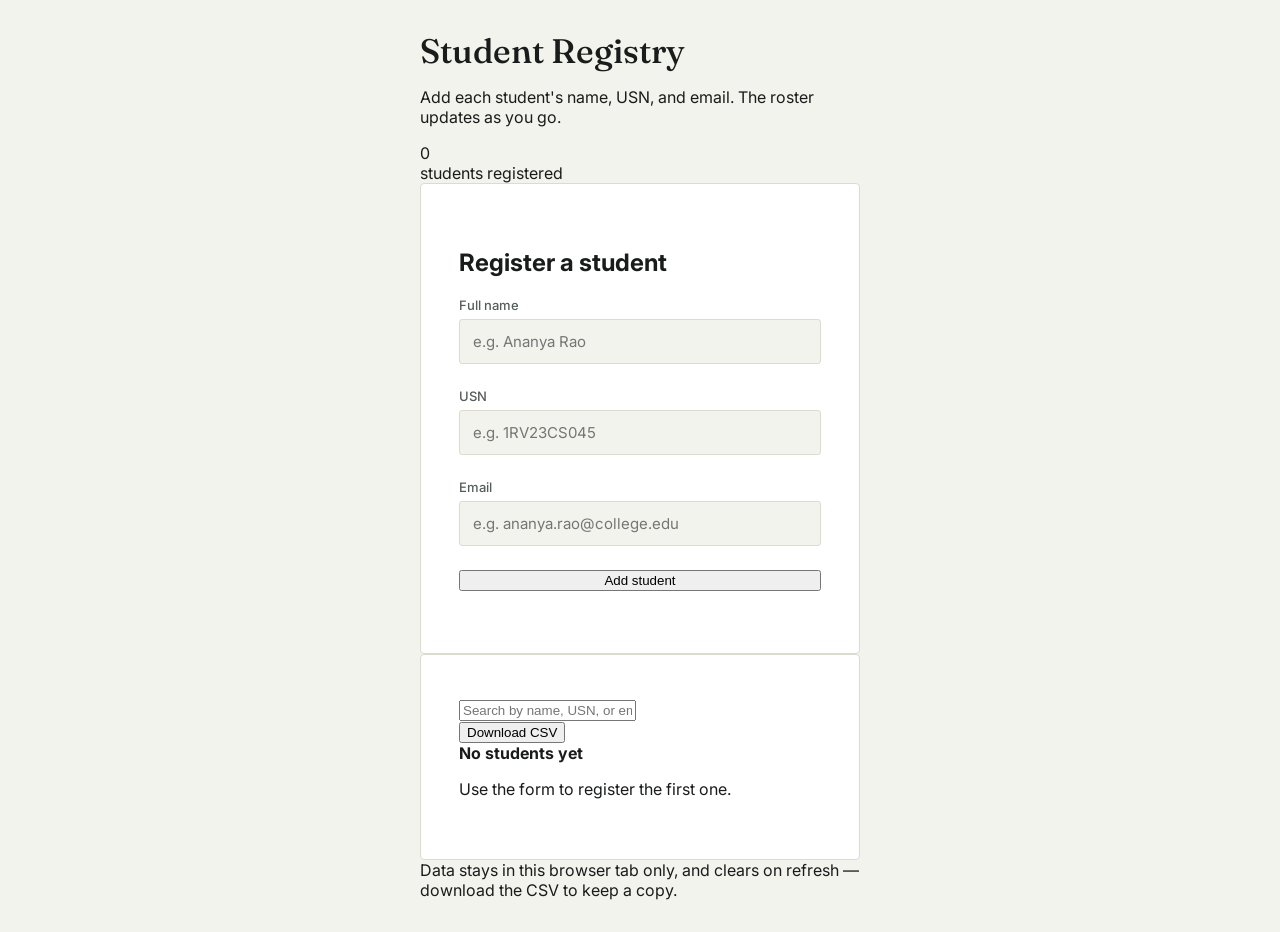
==== backup.html @ 2f06e31e "backup file" ====
<!DOCTYPE html>
<html lang="en">
<head>
<meta charset="UTF-8">
<meta name="viewport" content="width=device-width, initial-scale=1.0">
<title>Student Registry</title>
<link rel="preconnect" href="https://fonts.googleapis.com">
<link href="https://fonts.googleapis.com/css2?family=Lora:ital,wght@0,500;0,600;0,700;1,500&family=Inter:wght@400;500;600;700&family=JetBrains+Mono:wght@500;700&display=swap" rel="stylesheet">
<link rel="stylesheet" href="style.css">
</head>
<body>

<div class="wrap">
  <header>
    <div>
      <h1>Student Registry</h1>
      <p class="header-sub">Add each student's name, USN, and email. The roster updates as you go.</p>
    </div>
    <div class="count-block">
      <div class="count-num" id="countNum">0</div>
      <div class="count-label">students registered</div>
    </div>
  </header>

  <div class="layout">

    <!-- Registration form -->
    <div class="card">
      <h2>Register a student</h2>
      <form id="regForm" novalidate>
        <div class="field">
          <label for="nameInput">Full name</label>
          <input id="nameInput" type="text" placeholder="e.g. Ananya Rao" autocomplete="off">
          <div class="field-error" id="nameError"></div>
        </div>
        <div class="field">
          <label for="usnInput">USN</label>
          <input id="usnInput" type="text" placeholder="e.g. 1RV23CS045" autocomplete="off">
          <div class="field-error" id="usnError"></div>
        </div>
        <div class="field">
          <label for="emailInput">Email</label>
          <input id="emailInput" type="email" placeholder="e.g. ananya.rao@college.edu" autocomplete="off">
          <div class="field-error" id="emailError"></div>
        </div>
        <button type="submit">Add student</button>
        <div class="form-status" id="formStatus"></div>
      </form>
    </div>

    <!-- Roster -->
    <div class="card">
      <div class="roster-head">
        <div class="search-box">
          <input id="searchInput" type="text" placeholder="Search by name, USN, or email...">
        </div>
        <button class="export-btn" onclick="exportCSV()">Download CSV</button>
      </div>

      <div id="tableContainer">
        <!-- filled by JS -->
      </div>
    </div>

  </div>

  <footer>
    Data stays in this browser tab only, and clears on refresh — download the CSV to keep a copy.
  </footer>
</div>

<script>
  let students = [];
  let idCounter = 1;

  const form = document.getElementById('regForm');
  const nameInput = document.getElementById('nameInput');
  const usnInput = document.getElementById('usnInput');
  const emailInput = document.getElementById('emailInput');
  const searchInput = document.getElementById('searchInput');

  form.addEventListener('submit', function(e){
    e.preventDefault();
    clearErrors();

    const name = nameInput.value.trim();
    const usn = usnInput.value.trim().toUpperCase();
    const email = emailInput.value.trim();

    let hasError = false;

    if(!name){
      document.getElementById('nameError').textContent = 'Enter a name.';
      hasError = true;
    }

    if(!usn){
      document.getElementById('usnError').textContent = 'Enter a USN.';
      hasError = true;
    } else if(students.some(s => s.usn === usn)){
      document.getElementById('usnError').textContent = 'This USN is already registered.';
      hasError = true;
    }

    if(!email){
      document.getElementById('emailError').textContent = 'Enter an email.';
      hasError = true;
    } else if(!isValidEmail(email)){
      document.getElementById('emailError').textContent = 'That email doesn\'t look right.';
      hasError = true;
    }

    if(hasError) return;

    students.push({ id: idCounter++, name, usn, email });
    form.reset();
    nameInput.focus();
    showStatus(`Added ${name}.`);
    render();
  });

  function isValidEmail(email){
    return /^[^\s@]+@[^\s@]+\.[^\s@]+$/.test(email);
  }

  function clearErrors(){
    document.getElementById('nameError').textContent = '';
    document.getElementById('usnError').textContent = '';
    document.getElementById('emailError').textContent = '';
  }

  function showStatus(msg){
    const el = document.getElementById('formStatus');
    el.textContent = msg;
    setTimeout(() => { if(el.textContent === msg) el.textContent = ''; }, 2500);
  }

  function removeStudent(id){
    students = students.filter(s => s.id !== id);
    render();
  }

  function render(){
    const container = document.getElementById('tableContainer');
    const query = searchInput.value.trim().toLowerCase();

    const filtered = students.filter(s =>
      s.name.toLowerCase().includes(query) ||
      s.usn.toLowerCase().includes(query) ||
      s.email.toLowerCase().includes(query)
    );

    document.getElementById('countNum').textContent = students.length;

    if(students.length === 0){
      container.innerHTML = `
        <div class="empty-state">
          <strong>No students yet</strong>
          <p>Use the form to register the first one.</p>
        </div>`;
      return;
    }

    if(filtered.length === 0){
      container.innerHTML = `
        <div class="empty-state">
          <strong>No matches</strong>
          <p>Try a different search term.</p>
        </div>`;
      return;
    }

    let rows = filtered.map(s => `
      <tr>
        <td class="student-name">${escapeHTML(s.name)}</td>
        <td class="student-usn">${escapeHTML(s.usn)}</td>
        <td class="student-email">${escapeHTML(s.email)}</td>
        <td><button class="row-delete" onclick="removeStudent(${s.id})">Remove</button></td>
      </tr>`).join('');

    container.innerHTML = `
      <table>
        <thead>
          <tr>
            <th>Name</th>
            <th>USN</th>
            <th>Email</th>
            <th></th>
          </tr>
        </thead>
        <tbody>${rows}</tbody>
      </table>`;
  }

  function escapeHTML(str){
    const div = document.createElement('div');
    div.textContent = str;
    return div.innerHTML;
  }

  function exportCSV(){
    if(students.length === 0){
      showStatus('Nothing to export yet.');
      return;
    }
    let csv = 'Name,USN,Email\n';
    students.forEach(s => {
      csv += `"${s.name.replace(/"/g,'""')}","${s.usn.replace(/"/g,'""')}","${s.email.replace(/"/g,'""')}"\n`;
    });
    const blob = new Blob([csv], { type: 'text/csv' });
    const url = URL.createObjectURL(blob);
    const a = document.createElement('a');
    a.href = url;
    a.download = 'student-registry.csv';
    a.click();
    URL.revokeObjectURL(url);
  }

  searchInput.addEventListener('input', render);

  render();
</script>

</body>
</html>
---- style.css ----
@import url('https://fonts.googleapis.com/css2?family=Fraunces:opsz,wght@9..144,400;9..144,500;9..144,600&family=Inter:wght@400;500;600&display=swap');

:root {
  --paper: #f3f3ee;
  --card: #ffffff;
  --ink: #191c1a;
  --ink-soft: #565d58;
  --line: #dcdbd0;
  --teal: #24534b;
  --teal-dark: #163530;
  --gold: #c68a3e;
}

* { box-sizing: border-box; }

body {
  margin: 0;
  font-family: 'Inter', sans-serif;
  background: var(--paper);
  color: var(--ink);
  min-height: 100vh;
  display: flex;
  align-items: center;
  justify-content: center;
  padding: 32px 20px;
}

.wrap {
  width: 100%;
  max-width: 440px;
}

.mark {
  display: flex;
  align-items: center;
  gap: 10px;
  margin-bottom: 28px;
}

.mark .dot {
  width: 10px;
  height: 10px;
  border-radius: 50%;
  background: var(--gold);
}

.mark span {
  font-size: 14px;
  letter-spacing: 0.03em;
  color: var(--ink-soft);
}

.card {
  background: var(--card);
  border: 1px solid var(--line);
  border-radius: 4px;
  padding: 44px 38px;
}

h1 {
  font-family: 'Fraunces', serif;
  font-weight: 500;
  font-size: 34px;
  line-height: 1.15;
  margin: 0 0 12px;
}

.lede {
  color: var(--ink-soft);
  font-size: 15.5px;
  line-height: 1.6;
  margin: 0 0 32px;
}

.home-lede {
  color: var(--ink-soft);
  font-size: 15.5px;
  line-height: 1.6;
  margin: 0 0 36px;
  padding-bottom: 28px;
  border-bottom: 1px solid var(--line);
}

.actions {
  display: flex;
  flex-direction: column;
  gap: 12px;
}

.btn {
  display: block;
  width: 100%;
  padding: 14px 18px;
  border-radius: 3px;
  border: 1px solid transparent;
  font-family: 'Inter', sans-serif;
  font-size: 15px;
  font-weight: 500;
  cursor: pointer;
  text-align: center;
  text-decoration: none;
  transition: background 0.15s ease, border-color 0.15s ease, color 0.15s ease;
}

.btn-primary {
  background: var(--teal);
  color: #fdfdfb;
}

.btn-primary:hover { background: var(--teal-dark); }

.btn-secondary {
  background: transparent;
  color: var(--ink);
  border-color: var(--line);
}

.btn-secondary:hover { border-color: var(--ink); }

form {
  display: flex;
  flex-direction: column;
  gap: 18px;
}

.field {
  display: flex;
  flex-direction: column;
  gap: 6px;
}

.field label {
  font-size: 13px;
  font-weight: 500;
  color: var(--ink-soft);
}

.field input {
  font-family: 'Inter', sans-serif;
  font-size: 15px;
  padding: 12px 13px;
  border: 1px solid var(--line);
  border-radius: 3px;
  background: var(--paper);
  color: var(--ink);
  outline: none;
}

.field input:focus {
  border-color: var(--teal);
  background: var(--card);
}

.row-2 {
  display: grid;
  grid-template-columns: 1fr 1fr;
  gap: 12px;
}

.submit {
  margin-top: 8px;
}

.back-link {
  display: inline-block;
  margin-top: 22px;
  font-size: 14px;
  color: var(--ink-soft);
  text-decoration: none;
  border-bottom: 1px solid var(--line);
}

.back-link:hover { color: var(--ink); border-color: var(--ink); }

.status {
  background: #eef3ee;
  border: 1px solid #cddccd;
  color: var(--teal-dark);
  padding: 14px 16px;
  border-radius: 3px;
  font-size: 14.5px;
  margin-bottom: 28px;
}

@media (prefers-reduced-motion: no-preference) {
  .card { animation: rise 0.35s ease; }
  @keyframes rise {
    from { opacity: 0; transform: translateY(6px); }
    to { opacity: 1; transform: translateY(0); }
  }
}
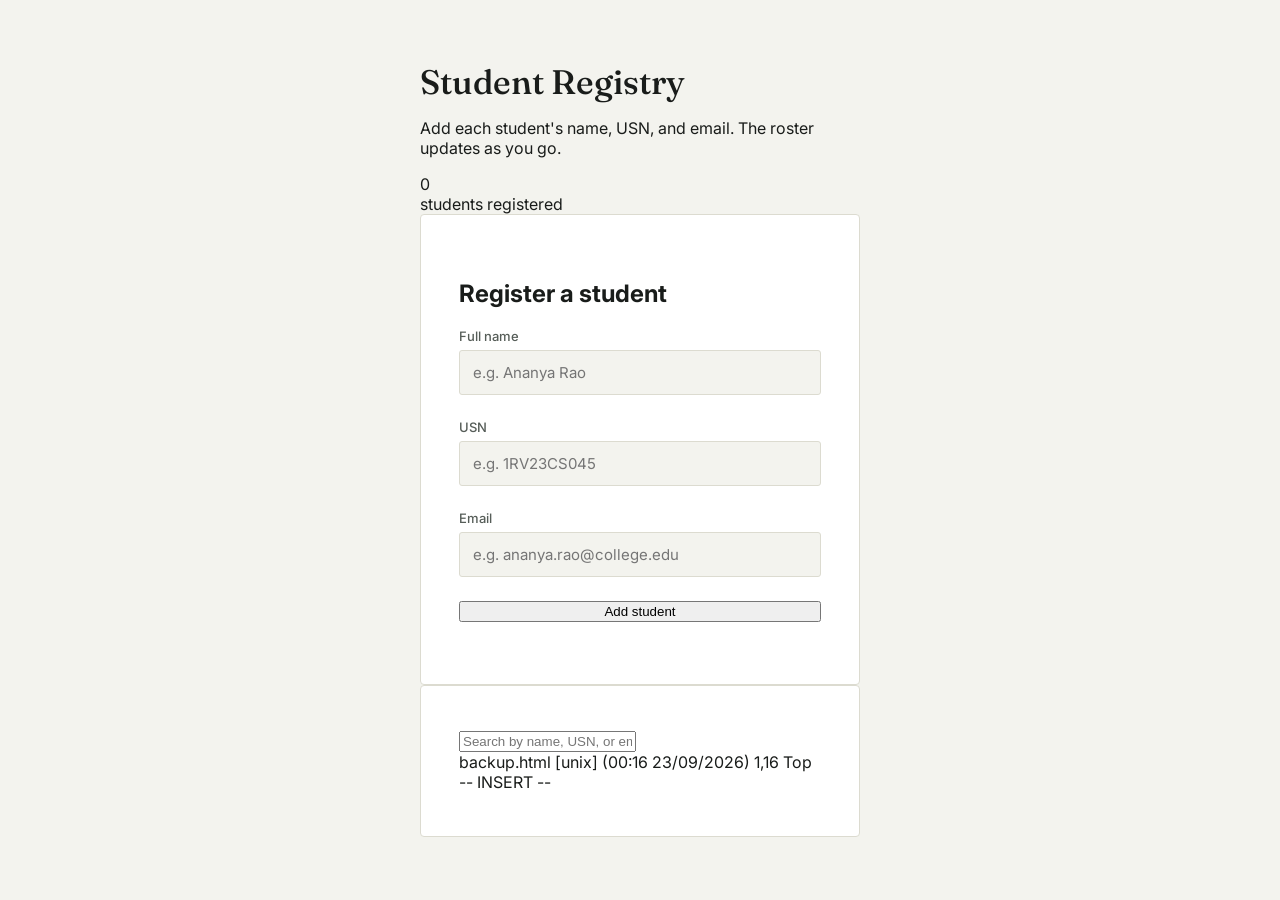
==== commit f7212bd6: "sub branch" ====
--- a/backup.html
+++ b/backup.html
@@ -54,172 +54,6 @@
         <div class="search-box">
           <input id="searchInput" type="text" placeholder="Search by name, USN, or email...">
         </div>
-        <button class="export-btn" onclick="exportCSV()">Download CSV</button>
-      </div>
+backup.html [unix] (00:16 23/09/2026)                                                                                                                                                                     1,16 Top
+-- INSERT --
 
-      <div id="tableContainer">
-        <!-- filled by JS -->
-      </div>
-    </div>
-
-  </div>
-
-  <footer>
-    Data stays in this browser tab only, and clears on refresh — download the CSV to keep a copy.
-  </footer>
-</div>
-
-<script>
-  let students = [];
-  let idCounter = 1;
-
-  const form = document.getElementById('regForm');
-  const nameInput = document.getElementById('nameInput');
-  const usnInput = document.getElementById('usnInput');
-  const emailInput = document.getElementById('emailInput');
-  const searchInput = document.getElementById('searchInput');
-
-  form.addEventListener('submit', function(e){
-    e.preventDefault();
-    clearErrors();
-
-    const name = nameInput.value.trim();
-    const usn = usnInput.value.trim().toUpperCase();
-    const email = emailInput.value.trim();
-
-    let hasError = false;
-
-    if(!name){
-      document.getElementById('nameError').textContent = 'Enter a name.';
-      hasError = true;
-    }
-
-    if(!usn){
-      document.getElementById('usnError').textContent = 'Enter a USN.';
-      hasError = true;
-    } else if(students.some(s => s.usn === usn)){
-      document.getElementById('usnError').textContent = 'This USN is already registered.';
-      hasError = true;
-    }
-
-    if(!email){
-      document.getElementById('emailError').textContent = 'Enter an email.';
-      hasError = true;
-    } else if(!isValidEmail(email)){
-      document.getElementById('emailError').textContent = 'That email doesn\'t look right.';
-      hasError = true;
-    }
-
-    if(hasError) return;
-
-    students.push({ id: idCounter++, name, usn, email });
-    form.reset();
-    nameInput.focus();
-    showStatus(`Added ${name}.`);
-    render();
-  });
-
-  function isValidEmail(email){
-    return /^[^\s@]+@[^\s@]+\.[^\s@]+$/.test(email);
-  }
-
-  function clearErrors(){
-    document.getElementById('nameError').textContent = '';
-    document.getElementById('usnError').textContent = '';
-    document.getElementById('emailError').textContent = '';
-  }
-
-  function showStatus(msg){
-    const el = document.getElementById('formStatus');
-    el.textContent = msg;
-    setTimeout(() => { if(el.textContent === msg) el.textContent = ''; }, 2500);
-  }
-
-  function removeStudent(id){
-    students = students.filter(s => s.id !== id);
-    render();
-  }
-
-  function render(){
-    const container = document.getElementById('tableContainer');
-    const query = searchInput.value.trim().toLowerCase();
-
-    const filtered = students.filter(s =>
-      s.name.toLowerCase().includes(query) ||
-      s.usn.toLowerCase().includes(query) ||
-      s.email.toLowerCase().includes(query)
-    );
-
-    document.getElementById('countNum').textContent = students.length;
-
-    if(students.length === 0){
-      container.innerHTML = `
-        <div class="empty-state">
-          <strong>No students yet</strong>
-          <p>Use the form to register the first one.</p>
-        </div>`;
-      return;
-    }
-
-    if(filtered.length === 0){
-      container.innerHTML = `
-        <div class="empty-state">
-          <strong>No matches</strong>
-          <p>Try a different search term.</p>
-        </div>`;
-      return;
-    }
-
-    let rows = filtered.map(s => `
-      <tr>
-        <td class="student-name">${escapeHTML(s.name)}</td>
-        <td class="student-usn">${escapeHTML(s.usn)}</td>
-        <td class="student-email">${escapeHTML(s.email)}</td>
-        <td><button class="row-delete" onclick="removeStudent(${s.id})">Remove</button></td>
-      </tr>`).join('');
-
-    container.innerHTML = `
-      <table>
-        <thead>
-          <tr>
-            <th>Name</th>
-            <th>USN</th>
-            <th>Email</th>
-            <th></th>
-          </tr>
-        </thead>
-        <tbody>${rows}</tbody>
-      </table>`;
-  }
-
-  function escapeHTML(str){
-    const div = document.createElement('div');
-    div.textContent = str;
-    return div.innerHTML;
-  }
-
-  function exportCSV(){
-    if(students.length === 0){
-      showStatus('Nothing to export yet.');
-      return;
-    }
-    let csv = 'Name,USN,Email\n';
-    students.forEach(s => {
-      csv += `"${s.name.replace(/"/g,'""')}","${s.usn.replace(/"/g,'""')}","${s.email.replace(/"/g,'""')}"\n`;
-    });
-    const blob = new Blob([csv], { type: 'text/csv' });
-    const url = URL.createObjectURL(blob);
-    const a = document.createElement('a');
-    a.href = url;
-    a.download = 'student-registry.csv';
-    a.click();
-    URL.revokeObjectURL(url);
-  }
-
-  searchInput.addEventListener('input', render);
-
-  render();
-</script>
-
-</body>
-</html>
